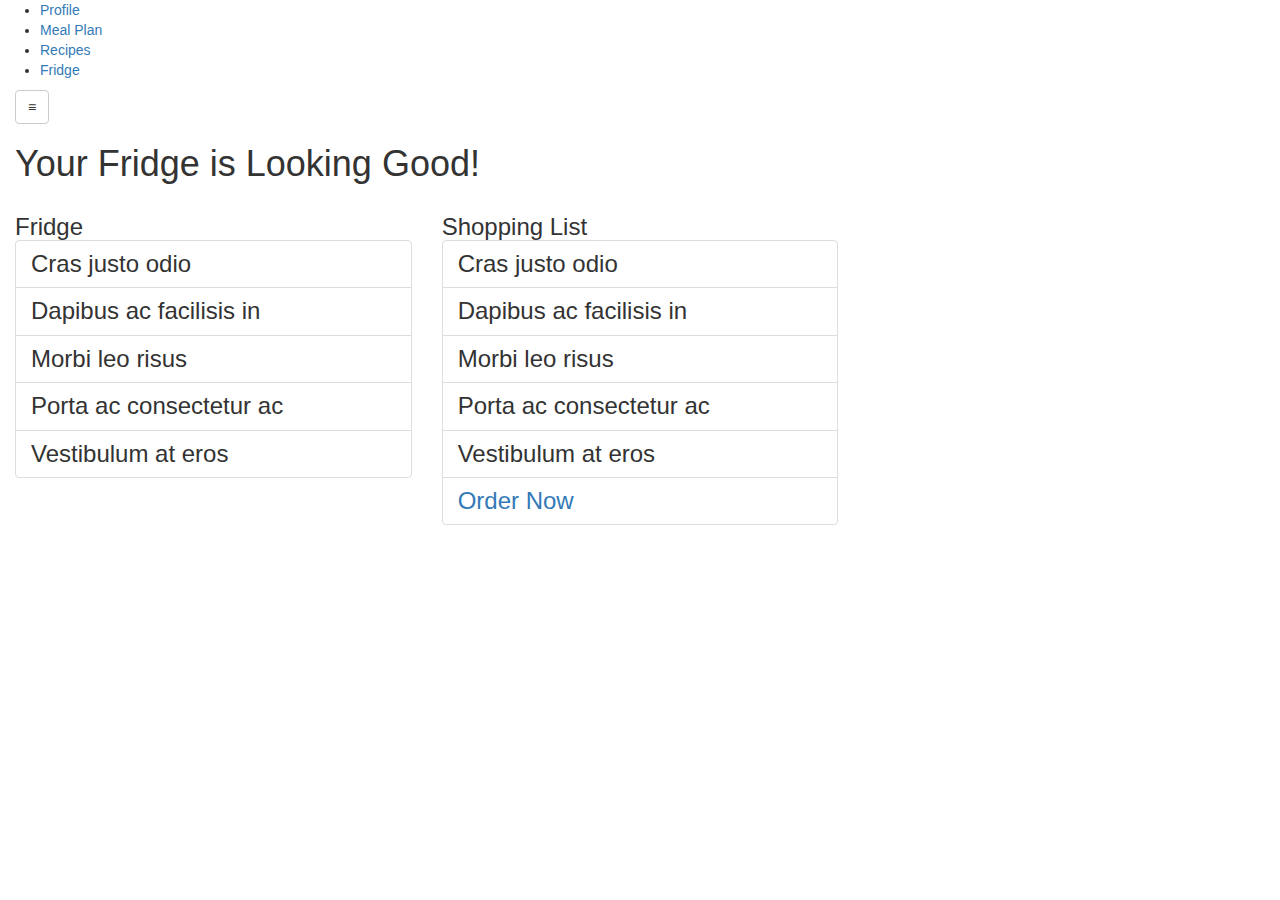
==== fridge.html @ 0287d704 "finished skeleton and two mockup pages" ====
<!DOCTYPE html>
<html lang="en">
<head>
    <title>Fridge Buddy fridge page</title>
    <link rel="stylesheet" href="http://maxcdn.bootstrapcdn.com/bootstrap/3.3.4/css/bootstrap.min.css">
    <script src="https://ajax.googleapis.com/ajax/libs/jquery/1.11.3/jquery.min.js"></script>
    <script src="http://maxcdn.bootstrapcdn.com/bootstrap/3.3.4/js/bootstrap.min.js"></script>
    <link rel="stylesheet" href="fridgeBrosStyle.css">
</head>
<body>

    <div id="wrapper">

        <!-- This is the side bar -->
        <div id="sidebar-wrapper">
            <ul class="sidebar-nav">
                <li><a href="profile.html">Profile</a></li>
                <li><a href="mealplan.html">Meal Plan</a></li>
                <li><a href="recipes.html">Recipes</a></li>
                <li><a href="fridge.html">Fridge</a></li>
            </ul>
        </div>

        <!-- This is the page content-->

        <div id="page-content-wrapper">
            <div class="container-fluid">
                <div class="row">
                    <div class="col-lg-10">
                        <a href="#" class="btn btn-default" id="side-toggle">≡</a>
                        <h1>Your Fridge is Looking Good!</h1>
                    </div>
                </div>
                <div class="row">
                        <div class="col-md-4">
                            <h3 class="list-title">Fridge<ul class="list-group">
                                    <li class="list-group-item">Cras justo odio</li>
                                    <li class="list-group-item">Dapibus ac facilisis in</li>
                                    <li class="list-group-item">Morbi leo risus</li>
                                    <li class="list-group-item">Porta ac consectetur ac</li>
                                    <li class="list-group-item">Vestibulum at eros</li>
                                </ul></h3>
                        </div>
                        <div class="col-md-4">
                            <h3 class="list-title">Shopping List<ul class="list-group">
                                    <li class="list-group-item">Cras justo odio</li>
                                    <li class="list-group-item">Dapibus ac facilisis in</li>
                                    <li class="list-group-item">Morbi leo risus</li>
                                    <li class="list-group-item">Porta ac consectetur ac</li>
                                    <li class="list-group-item">Vestibulum at eros</li>
                                    <li class="list-group-item">
                                        <a href="order.html">Order Now</a>
                                    </li>
                                </ul></h3>
                        </div>              
                </div>
            </div>
        </div>

    </div>

    <script>
        $("#side-toggle").click( function (e){
            e.preventDefault();
            $("#wrapper").toggleClass("menuDisplayed");
        });
    </script>

</body>
</html>
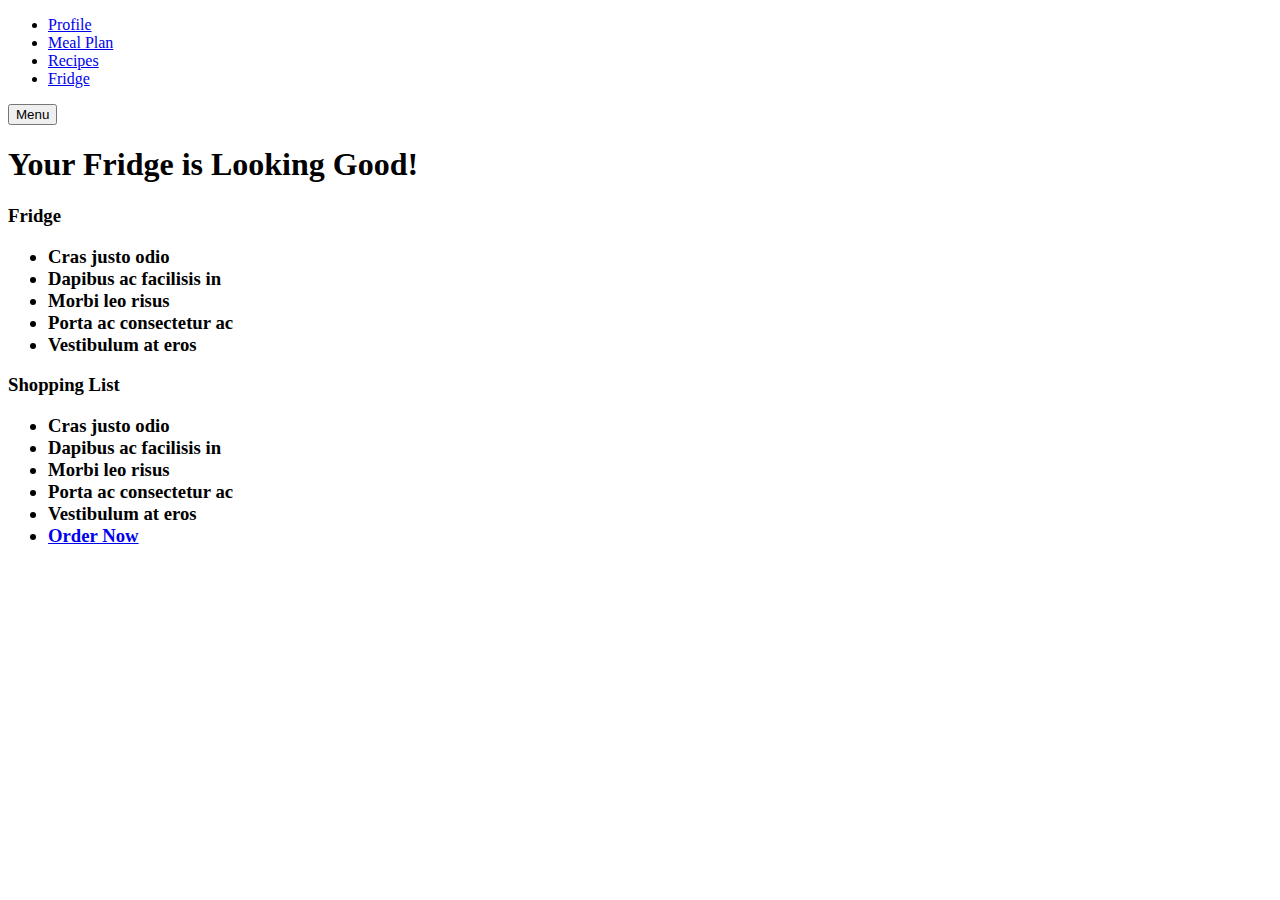
==== commit 53186e24: "fixed an issue with the side menu" ====
--- a/fridge.html
+++ b/fridge.html
@@ -2,9 +2,8 @@
 <html lang="en">
 <head>
     <title>Fridge Buddy fridge page</title>
-    <link rel="stylesheet" href="http://maxcdn.bootstrapcdn.com/bootstrap/3.3.4/css/bootstrap.min.css">
+    <link rel="stylesheet" href="https://stackpath.bootstrapcdn.com/bootstrap/4.1.3/css/bootstrap.min.css" integrity="sha384-MCw98/SFnGE8fJT3GXwEOngsV7Zt27NXFoaoApmYm81iuXoPkFOJwJ8ERdknLPMO" crossorigin="anonymous">
     <script src="https://ajax.googleapis.com/ajax/libs/jquery/1.11.3/jquery.min.js"></script>
-    <script src="http://maxcdn.bootstrapcdn.com/bootstrap/3.3.4/js/bootstrap.min.js"></script>
     <link rel="stylesheet" href="fridgeBrosStyle.css">
 </head>
 <body>
@@ -27,7 +26,7 @@
             <div class="container-fluid">
                 <div class="row">
                     <div class="col-lg-10">
-                        <a href="#" class="btn btn-default" id="side-toggle">≡</a>
+                        <button class="btn btn-default" id="side-toggle">Menu</button>
                         <h1>Your Fridge is Looking Good!</h1>
                     </div>
                 </div>
@@ -60,6 +59,7 @@
     </div>
 
     <script>
+         $("#wrapper").toggleClass("menuDisplayed");
         $("#side-toggle").click( function (e){
             e.preventDefault();
             $("#wrapper").toggleClass("menuDisplayed");
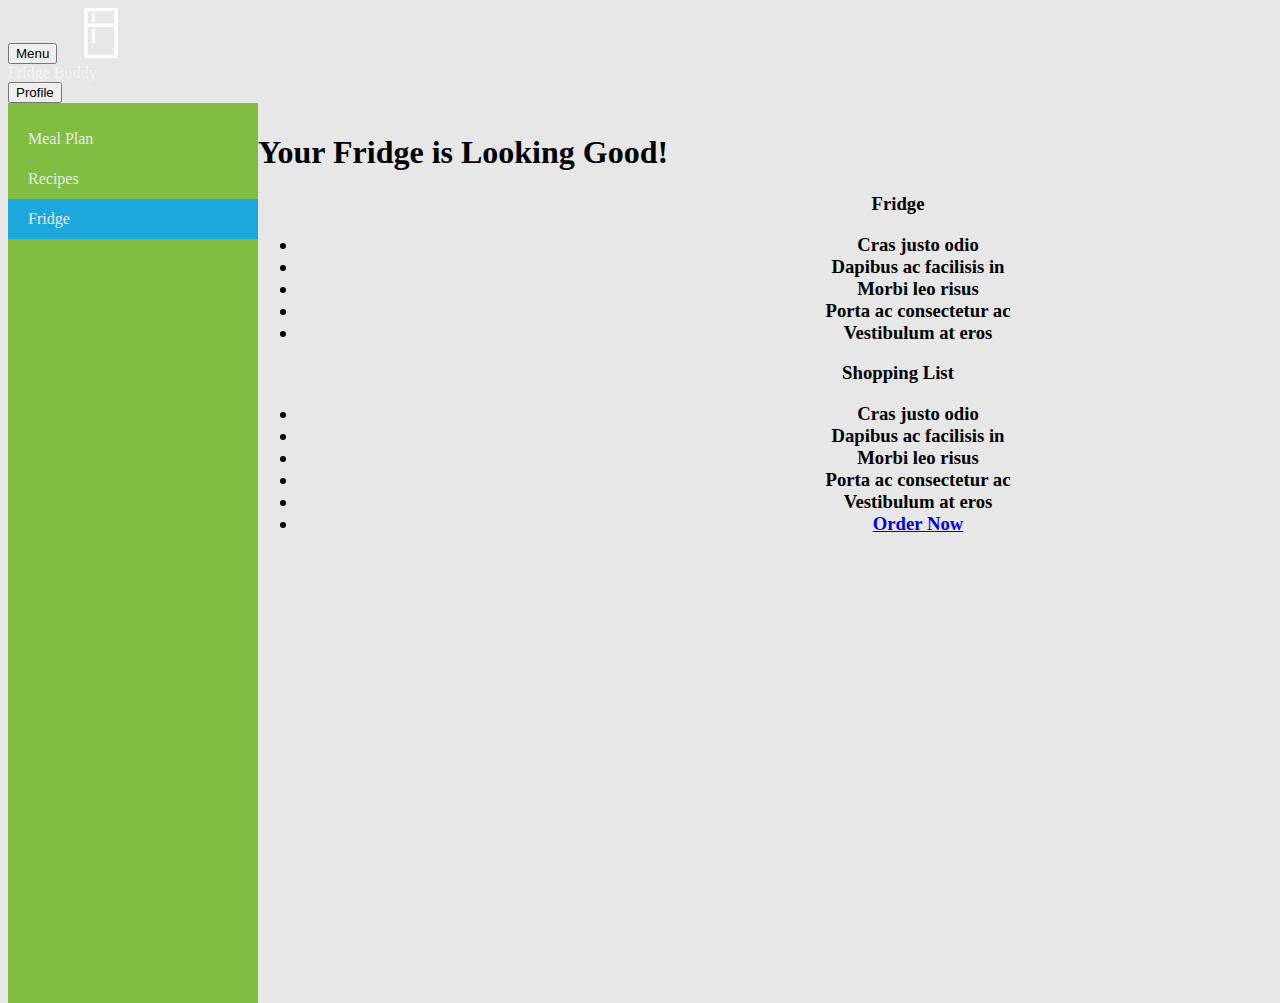
==== commit e56fd980: "finished side and top nav bars" ====
--- a/fridge.html
+++ b/fridge.html
@@ -7,16 +7,28 @@
     <link rel="stylesheet" href="fridgeBrosStyle.css">
 </head>
 <body>
+        <nav class="navbar navbar-dark bg-dark">
+                <form class="form-inline">
+                        <button class="btn btn-default" id="side-toggle">Menu</button>
+                        <object id="fridge-icon" type="image/svg+xml" data="fridge2-svg.svg" height="50" width="80"> Your browser does not support svg images</object>
+                        
+                </form>
+                <span id="nav-title" class="navbar-text">
+                        Fridge Buddy
+                </span>
+                <form class="form-inline">
+                        <button class="btn btn-outline-default" type="button" onclick="window.location.href='profile.html'">Profile</button>
+                        </form>
+        </nav>
 
     <div id="wrapper">
 
         <!-- This is the side bar -->
         <div id="sidebar-wrapper">
             <ul class="sidebar-nav">
-                <li><a href="profile.html">Profile</a></li>
                 <li><a href="mealplan.html">Meal Plan</a></li>
                 <li><a href="recipes.html">Recipes</a></li>
-                <li><a href="fridge.html">Fridge</a></li>
+                <li style="background:#1ca8dd;"><a href="fridge.html">Fridge</a></li>
             </ul>
         </div>
 
@@ -26,7 +38,6 @@
             <div class="container-fluid">
                 <div class="row">
                     <div class="col-lg-10">
-                        <button class="btn btn-default" id="side-toggle">Menu</button>
                         <h1>Your Fridge is Looking Good!</h1>
                     </div>
                 </div>
--- a/fridgeBrosStyle.css
+++ b/fridgeBrosStyle.css
@@ -0,0 +1,63 @@
+#sidebar-wrapper {
+    z-index: 1;
+    position: absolute;
+    width: 0;
+    height: 100%;
+    overflow-y: hidden;
+    background: #58af07bb
+}
+
+
+body { background: rgb(231, 231, 231) !important; } /* Adding !important forces the browser to overwrite the default style applied by Bootstrap */
+
+#page-content-wrapper {
+    width: 100%;
+    position: absolute;
+    padding: 10px;
+    background: rgb(231, 231, 231);
+}
+
+#wrapper.menuDisplayed #sidebar-wrapper {
+    width: 250px;
+}
+
+.list-title{
+    text-align: center
+}
+
+.list-group{
+    border: 5px #1bc98e;
+}
+
+#wrapper.menuDisplayed #page-content-wrapper {
+    padding-left: 250px;
+}
+
+.sidebar-nav {
+    padding: 0;
+    list-style: none;
+}
+
+.sidebar-nav li {
+    text-indent: 20px;
+    line-height: 40px;
+}
+
+.sidebar-nav li a {
+    display: block;
+    text-decoration: none;
+    color: rgb(233, 233, 233);
+}
+
+.sidebar-nav li a:hover {
+    color:rgb(255, 255, 255);
+}
+
+#nav-title {
+    color: whitesmoke
+}
+
+#fridge-icon {
+    text-align: left
+}
+
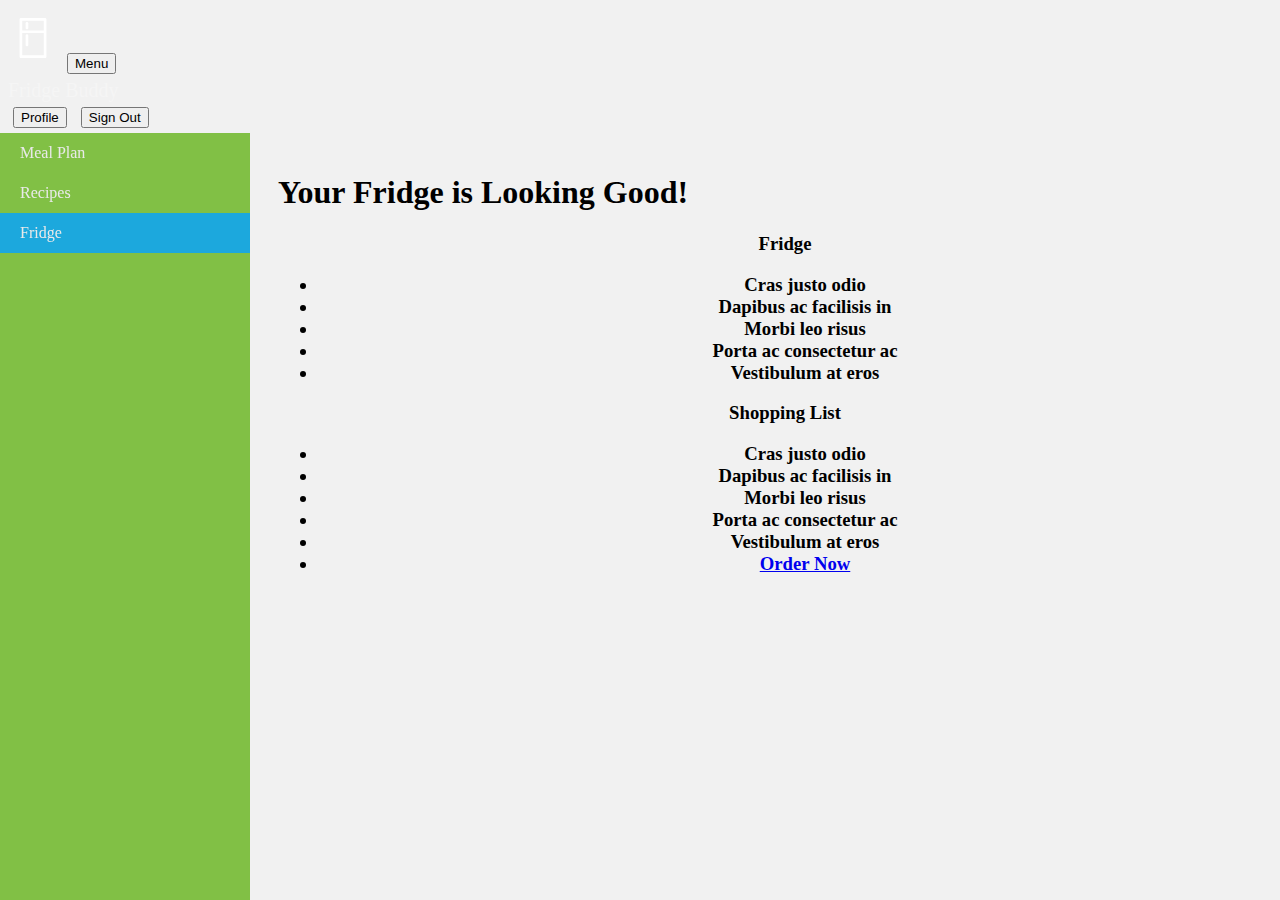
==== commit ef2bd78a: "attached top navbar to top of page" ====
--- a/fridge.html
+++ b/fridge.html
@@ -1,25 +1,32 @@
 <!DOCTYPE html>
 <html lang="en">
+
 <head>
     <title>Fridge Buddy fridge page</title>
-    <link rel="stylesheet" href="https://stackpath.bootstrapcdn.com/bootstrap/4.1.3/css/bootstrap.min.css" integrity="sha384-MCw98/SFnGE8fJT3GXwEOngsV7Zt27NXFoaoApmYm81iuXoPkFOJwJ8ERdknLPMO" crossorigin="anonymous">
+    <link rel="stylesheet" href="https://stackpath.bootstrapcdn.com/bootstrap/4.1.3/css/bootstrap.min.css" integrity="sha384-MCw98/SFnGE8fJT3GXwEOngsV7Zt27NXFoaoApmYm81iuXoPkFOJwJ8ERdknLPMO"
+        crossorigin="anonymous">
     <script src="https://ajax.googleapis.com/ajax/libs/jquery/1.11.3/jquery.min.js"></script>
     <link rel="stylesheet" href="fridgeBrosStyle.css">
 </head>
+
 <body>
-        <nav class="navbar navbar-dark bg-dark">
-                <form class="form-inline">
-                        <button class="btn btn-default" id="side-toggle">Menu</button>
-                        <object id="fridge-icon" type="image/svg+xml" data="fridge2-svg.svg" height="50" width="80"> Your browser does not support svg images</object>
-                        
-                </form>
-                <span id="nav-title" class="navbar-text">
-                        Fridge Buddy
-                </span>
-                <form class="form-inline">
-                        <button class="btn btn-outline-default" type="button" onclick="window.location.href='profile.html'">Profile</button>
-                        </form>
-        </nav>
+    <nav class="navbar sticky-top navbar-dark bg-dark">
+        <form class="form-inline">
+            <object id="fridge-icon" type="image/svg+xml" data="fridge2-svg.svg" height="50" width="40"> Your browser
+                does not support svg images</object>
+            <button class="btn btn-default" id="side-toggle">Menu</button>
+
+
+        </form>
+        <span id="nav-title" class="navbar-text">
+            Fridge Buddy
+        </span>
+        <form class="form-inline">
+            <button class="btn btn-outline-default" type="button" onclick="window.location.href='profile.html'">Profile</button>
+            <button class="btn btn-outline-default" type="button" onclick="window.location.href='login.html'">Sign Out</button>
+
+        </form>
+    </nav>
 
     <div id="wrapper">
 
@@ -42,27 +49,29 @@
                     </div>
                 </div>
                 <div class="row">
-                        <div class="col-md-4">
-                            <h3 class="list-title">Fridge<ul class="list-group">
-                                    <li class="list-group-item">Cras justo odio</li>
-                                    <li class="list-group-item">Dapibus ac facilisis in</li>
-                                    <li class="list-group-item">Morbi leo risus</li>
-                                    <li class="list-group-item">Porta ac consectetur ac</li>
-                                    <li class="list-group-item">Vestibulum at eros</li>
-                                </ul></h3>
-                        </div>
-                        <div class="col-md-4">
-                            <h3 class="list-title">Shopping List<ul class="list-group">
-                                    <li class="list-group-item">Cras justo odio</li>
-                                    <li class="list-group-item">Dapibus ac facilisis in</li>
-                                    <li class="list-group-item">Morbi leo risus</li>
-                                    <li class="list-group-item">Porta ac consectetur ac</li>
-                                    <li class="list-group-item">Vestibulum at eros</li>
-                                    <li class="list-group-item">
-                                        <a href="order.html">Order Now</a>
-                                    </li>
-                                </ul></h3>
-                        </div>              
+                    <div class="col-md-4">
+                        <h3 class="list-title">Fridge<ul class="list-group">
+                                <li class="list-group-item">Cras justo odio</li>
+                                <li class="list-group-item">Dapibus ac facilisis in</li>
+                                <li class="list-group-item">Morbi leo risus</li>
+                                <li class="list-group-item">Porta ac consectetur ac</li>
+                                <li class="list-group-item">Vestibulum at eros</li>
+                            </ul>
+                        </h3>
+                    </div>
+                    <div class="col-md-4">
+                        <h3 class="list-title">Shopping List<ul class="list-group">
+                                <li class="list-group-item">Cras justo odio</li>
+                                <li class="list-group-item">Dapibus ac facilisis in</li>
+                                <li class="list-group-item">Morbi leo risus</li>
+                                <li class="list-group-item">Porta ac consectetur ac</li>
+                                <li class="list-group-item">Vestibulum at eros</li>
+                                <li class="list-group-item">
+                                    <a href="order.html">Order Now</a>
+                                </li>
+                            </ul>
+                        </h3>
+                    </div>
                 </div>
             </div>
         </div>
@@ -70,32 +79,13 @@
     </div>
 
     <script>
-         $("#wrapper").toggleClass("menuDisplayed");
-        $("#side-toggle").click( function (e){
+            $("#wrapper").toggleClass("toggled");
+            $("#side-toggle").click(function(e) {
             e.preventDefault();
-            $("#wrapper").toggleClass("menuDisplayed");
+            $("#wrapper").toggleClass("toggled");
         });
-    </script>
+        </script>
 
 </body>
-</html>
 
-
-
-
-
-
-
-
-
-
-
-
-
-
-
-
-
-
-
-
+</html>--- a/fridgeBrosStyle.css
+++ b/fridgeBrosStyle.css
@@ -8,13 +8,13 @@
 }
 
 
-body { background: rgb(231, 231, 231) !important; } /* Adding !important forces the browser to overwrite the default style applied by Bootstrap */
+body { background: rgb(241, 241, 241) !important; } /* Adding !important forces the browser to overwrite the default style applied by Bootstrap */
 
 #page-content-wrapper {
     width: 100%;
     position: absolute;
     padding: 10px;
-    background: rgb(231, 231, 231);
+    background: rgb(241, 241, 241);
 }
 
 #wrapper.menuDisplayed #sidebar-wrapper {
@@ -33,15 +33,84 @@
     padding-left: 250px;
 }
 
+
+#nav-title {
+    color: whitesmoke;
+    font-size: 20px;
+}
+
+#fridge-icon {
+    text-align: left
+}
+
+.form-inline > * {
+    margin:5px 5px;
+ }
+
+
+body {
+  overflow-x: hidden;
+}
+
+#wrapper {
+  padding-left: 0;
+  -webkit-transition: all 0.5s ease;
+  -moz-transition: all 0.5s ease;
+  -o-transition: all 0.5s ease;
+  transition: all 0.5s ease;
+}
+
+#wrapper.toggled {
+  padding-left: 250px;
+}
+
+#sidebar-wrapper {
+  z-index: 1000;
+  position: fixed;
+  left: 250px;
+  width: 0;
+  height: 100%;
+  margin-left: -250px;
+  overflow-y: auto;
+  background: #58af07bb;
+  -webkit-transition: all 0.5s ease;
+  -moz-transition: all 0.5s ease;
+  -o-transition: all 0.5s ease;
+  transition: all 0.5s ease;
+}
+
+#wrapper.toggled #sidebar-wrapper {
+  width: 250px;
+}
+
+#page-content-wrapper {
+  width: 100%;
+  position: absolute;
+  padding: 15px;
+}
+
+#wrapper.toggled #page-content-wrapper {
+  position: absolute;
+  margin-right: -250px;
+}
+
+
+/* Sidebar Styles */
+
 .sidebar-nav {
-    padding: 0;
-    list-style: none;
+  position: absolute;
+  top: 0;
+  width: 250px;
+  margin: 0;
+  padding: 0;
+  list-style: none;
 }
 
 .sidebar-nav li {
-    text-indent: 20px;
-    line-height: 40px;
+  text-indent: 20px;
+  line-height: 40px;
 }
+
 
 .sidebar-nav li a {
     display: block;
@@ -53,11 +122,44 @@
     color:rgb(255, 255, 255);
 }
 
-#nav-title {
-    color: whitesmoke
+.sidebar-nav li a:active, .sidebar-nav li a:focus {
+  text-decoration: none;
 }
 
-#fridge-icon {
-    text-align: left
+.sidebar-nav>.sidebar-brand {
+  height: 65px;
+  font-size: 18px;
+  line-height: 60px;
 }
 
+.sidebar-nav>.sidebar-brand a {
+  color: #999999;
+}
+
+.sidebar-nav>.sidebar-brand a:hover {
+  color: #fff;
+  background: none;
+}
+
+@media(min-width:768px) {
+  #wrapper {
+    padding-left: 0;
+  }
+  #wrapper.toggled {
+    padding-left: 250px;
+  }
+  #sidebar-wrapper {
+    width: 0;
+  }
+  #wrapper.toggled #sidebar-wrapper {
+    width: 250px;
+  }
+  #page-content-wrapper {
+    padding: 20px;
+    position: relative;
+  }
+  #wrapper.toggled #page-content-wrapper {
+    position: relative;
+    margin-right: 0;
+  }
+}
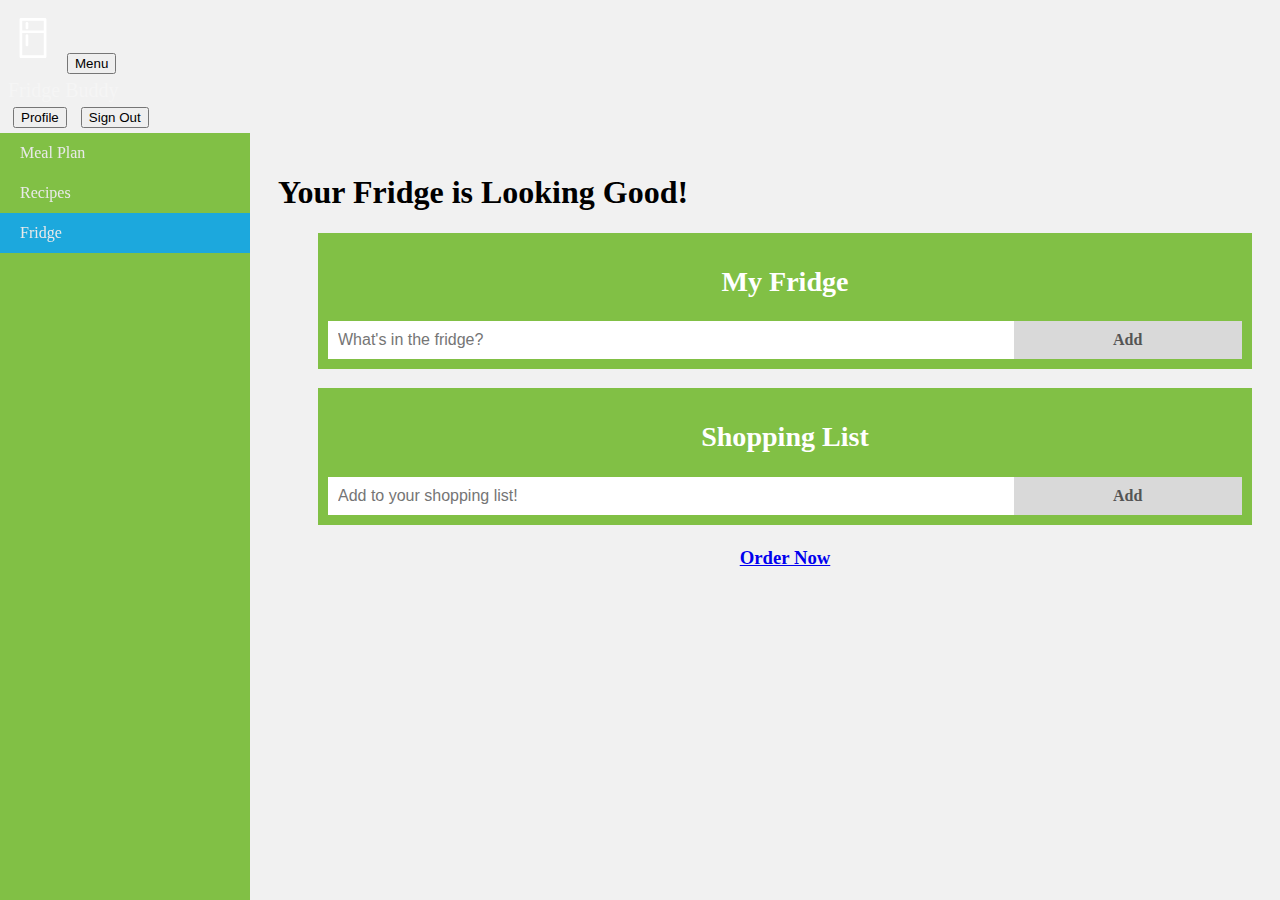
==== commit ea6278f7: "added stuff" ====
--- a/fridge.html
+++ b/fridge.html
@@ -50,26 +50,37 @@
                 </div>
                 <div class="row">
                     <div class="col-md-4">
-                        <h3 class="list-title">Fridge<ul class="list-group">
-                                <li class="list-group-item">Cras justo odio</li>
-                                <li class="list-group-item">Dapibus ac facilisis in</li>
-                                <li class="list-group-item">Morbi leo risus</li>
-                                <li class="list-group-item">Porta ac consectetur ac</li>
-                                <li class="list-group-item">Vestibulum at eros</li>
-                            </ul>
+                        <h3 class="list-title"><ul class="list-group">
+                                <div id="myDIV" class="myDIVheader">
+                                    <h2>My Fridge</h2>
+                                    <input type="text" id="myInput" placeholder="What's in the fridge?" class="myInputClass">
+                                    <span onclick="newElement()" id="addBtn1" class="addBtn">Add</span>
+                                </div>
+                                  
+                                <ul id="myUL" class="myULlist">
+                                    <li class="list-group-item" hidden="hidden">Eggs</li>
+                                    <li class="list-group-item" hidden="hidden">Bread</li>
+                                    <li class="list-group-item" hidden="hidden">Milk</li>
+                                    <li class="list-group-item" hidden="hidden">Carrots</li>
+                                    <li class="list-group-item" hidden="hidden">Onions</li>                                
+                                </ul>
                         </h3>
                     </div>
                     <div class="col-md-4">
-                        <h3 class="list-title">Shopping List<ul class="list-group">
-                                <li class="list-group-item">Cras justo odio</li>
-                                <li class="list-group-item">Dapibus ac facilisis in</li>
-                                <li class="list-group-item">Morbi leo risus</li>
-                                <li class="list-group-item">Porta ac consectetur ac</li>
-                                <li class="list-group-item">Vestibulum at eros</li>
-                                <li class="list-group-item">
-                                    <a href="order.html">Order Now</a>
-                                </li>
-                            </ul>
+                        <h3 class="list-title"><ul class="list-group">
+                                <div id="myDIV" class="myDIVheader">
+                                        <h2>Shopping List</h2>
+                                        <input type="text" id="myInput2" placeholder="Add to your shopping list!" class="myInputClass">
+                                        <span onclick="newElement2()" id="addBtn2" class="addBtn">Add</span>
+                                    </div>
+                                      
+                                    <ul id="myUL2" class="myULlist">
+                                        <li class="list-group-item2" hidden="hidden">Salmon Fillet</li>
+                                        <li class="list-group-item2" hidden="hidden">Chicken Breasts</li>
+                                        <li class="list-group-item2" hidden="hidden">Organic Ketchup</li>                        
+                                    </ul>
+                                <br>
+                                <a href="order.html">Order Now</a>
                         </h3>
                     </div>
                 </div>
@@ -78,12 +89,117 @@
 
     </div>
 
+    <!-- Script for the Menu -->
     <script>
             $("#wrapper").toggleClass("toggled");
             $("#side-toggle").click(function(e) {
             e.preventDefault();
             $("#wrapper").toggleClass("toggled");
         });
+    </script>
+
+    <!-- Script for the Fridge list -->
+    <script>
+        // Create a "close" button and append it to each list item
+            var myNodelist = document.getElementsByClassName("list-group-item");
+            var i;
+            for (i = 0; i < myNodelist.length; i++) {
+            var span = document.createElement("SPAN");
+            var txt = document.createTextNode("\u00D7");
+            span.className = "close";
+            span.appendChild(txt);
+            myNodelist[i].appendChild(span);
+            }
+
+            // Click on a close button to hide the current list item
+            var close = document.getElementsByClassName("close");
+            var i;
+            for (i = 0; i < close.length; i++) {
+                close[i].onclick = function() {
+                    var div = this.parentElement;
+                    div.style.display = "none";
+                }
+            }
+
+            // Create a new list item when clicking on the "Add" button
+            function newElement() {
+                var li = document.createElement("li");
+                var inputValue = document.getElementById("myInput").value;
+                var t = document.createTextNode(inputValue);
+                li.appendChild(t);
+                if (inputValue === '') {
+                    alert("You must write something!");
+                } else {
+                    document.getElementById("myUL").appendChild(li);
+                }
+                document.getElementById("myInput").value = "";
+
+                var span = document.createElement("SPAN");
+                var txt = document.createTextNode("\u00D7");
+                span.className = "close";
+                span.appendChild(txt);
+                li.appendChild(span);
+
+                for (i = 0; i < close.length; i++) {
+                    close[i].onclick = function() {
+                        var div = this.parentElement;
+                        div.style.display = "none";
+                    }
+                }
+            }
+    </script>
+
+
+
+    <!-- Script for the shopping list -->
+    <script>
+            // Create a "close" button and append it to each list item
+                var myNodelist = document.getElementsByClassName("list-group-item2");
+                var i;
+                for (i = 0; i < myNodelist.length; i++) {
+                var span = document.createElement("SPAN");
+                var txt = document.createTextNode("\u00D7");
+                span.className = "close";
+                span.appendChild(txt);
+                myNodelist[i].appendChild(span);
+                }
+    
+                // Click on a close button to hide the current list item
+                var close = document.getElementsByClassName("close");
+                var i;
+                for (i = 0; i < close.length; i++) {
+                    close[i].onclick = function() {
+                        var div = this.parentElement;
+                        div.style.display = "none";
+                    }
+                }
+    
+                // Create a new list item when clicking on the "Add" button
+                function newElement2() {
+                    var li = document.createElement("li");
+                    var inputValue = document.getElementById("myInput2").value;
+                    var t = document.createTextNode(inputValue);
+                    li.appendChild(t);
+                    if (inputValue === '') {
+                        alert("You must write something!");
+                    } else {
+                        document.getElementById("myUL2").appendChild(li);
+                    }
+                    document.getElementById("myInput2").value = "";
+    
+                    var span = document.createElement("SPAN");
+                    var txt = document.createTextNode("\u00D7");
+                    span.className = "close";
+                    span.appendChild(txt);
+                    li.appendChild(span);
+    
+                    for (i = 0; i < close.length; i++) {
+                        close[i].onclick = function() {
+                            var div = this.parentElement;
+                            div.style.display = "none";
+                        }
+                    }
+                }
         </script>
 
 </body>
--- a/fridgeBrosStyle.css
+++ b/fridgeBrosStyle.css
@@ -95,7 +95,127 @@
 }
 
 
-/* Sidebar Styles */
+/*****************  Style for Choose IMG button on profile page *********************/
+
+#custom-button {
+  padding: 10px;
+  color: white;
+  background-color: #58af07bb;
+  border: 10px #000;
+  cursor: pointer;
+}
+
+#custom-button:hover {  
+  background-color: #65a528
+}
+
+#custom-text {
+  margin-left: 10px;
+  color: #aaa;
+
+}
+
+
+/*******************  Fridge Styles *************************/
+
+/* Include the padding and border in an element's total width and height */
+* {
+  box-sizing: border-box;
+}
+
+/* Remove margins and padding from the list */
+.myULlist {
+  margin: 0;
+  padding: 0;
+}
+
+/* Style the list items */
+.myULlist li {
+  cursor: pointer;
+  position: relative;
+  padding: 12px 8px 12px 40px;
+  background: #eee;
+  font-size: 18px;
+  transition: 0.2s;
+/*
+  /* make the list items unselectable *
+  -webkit-user-select: none;
+  -moz-user-select: none;
+  -ms-user-select: none;
+  user-select: none;
+
+*/
+}
+
+/* Set all odd list items to a different color (zebra-stripes) */
+.myULlist li:nth-child(odd) {
+  background: #f9f9f9;
+}
+
+/* Darker background-color on hover */
+.myULlist li:hover {
+  background: #ddd;
+}
+
+
+/* Style the close button */
+.close {
+  position: absolute;
+  right: 0;
+  top: 0;
+  padding: 12px 16px 12px 16px;
+}
+
+.close:hover {
+  background-color: #58af07bb;
+  color: white;
+}
+
+/* Style the header */
+.myDIVheader {
+  background-color: #58af07bb;
+  padding: 10px;
+  color: white;
+  text-align: center;
+}
+
+/* Clear floats after the header */
+.myDIVheader:after {
+  content: "";
+  display: table;
+  clear: both;
+}
+
+/* Style the input */
+.myInputClass {
+  margin: 0;
+  border: none;
+  border-radius: 0;
+  width: 75%;
+  padding: 10px;
+  float: left;
+  font-size: 16px;
+}
+
+/* Style the "Add" button */
+.addBtn {
+  padding: 10px;
+  width: 25%;
+  background: #d9d9d9;
+  color: #555;
+  float: left;
+  text-align: center;
+  font-size: 16px;
+  cursor: pointer;
+  transition: 0.3s;
+  border-radius: 0;
+}
+
+.addBtn:hover {
+  background-color: #bbb;
+}
+
+/******************************* Sidebar Styles ***********************************/
 
 .sidebar-nav {
   position: absolute;
